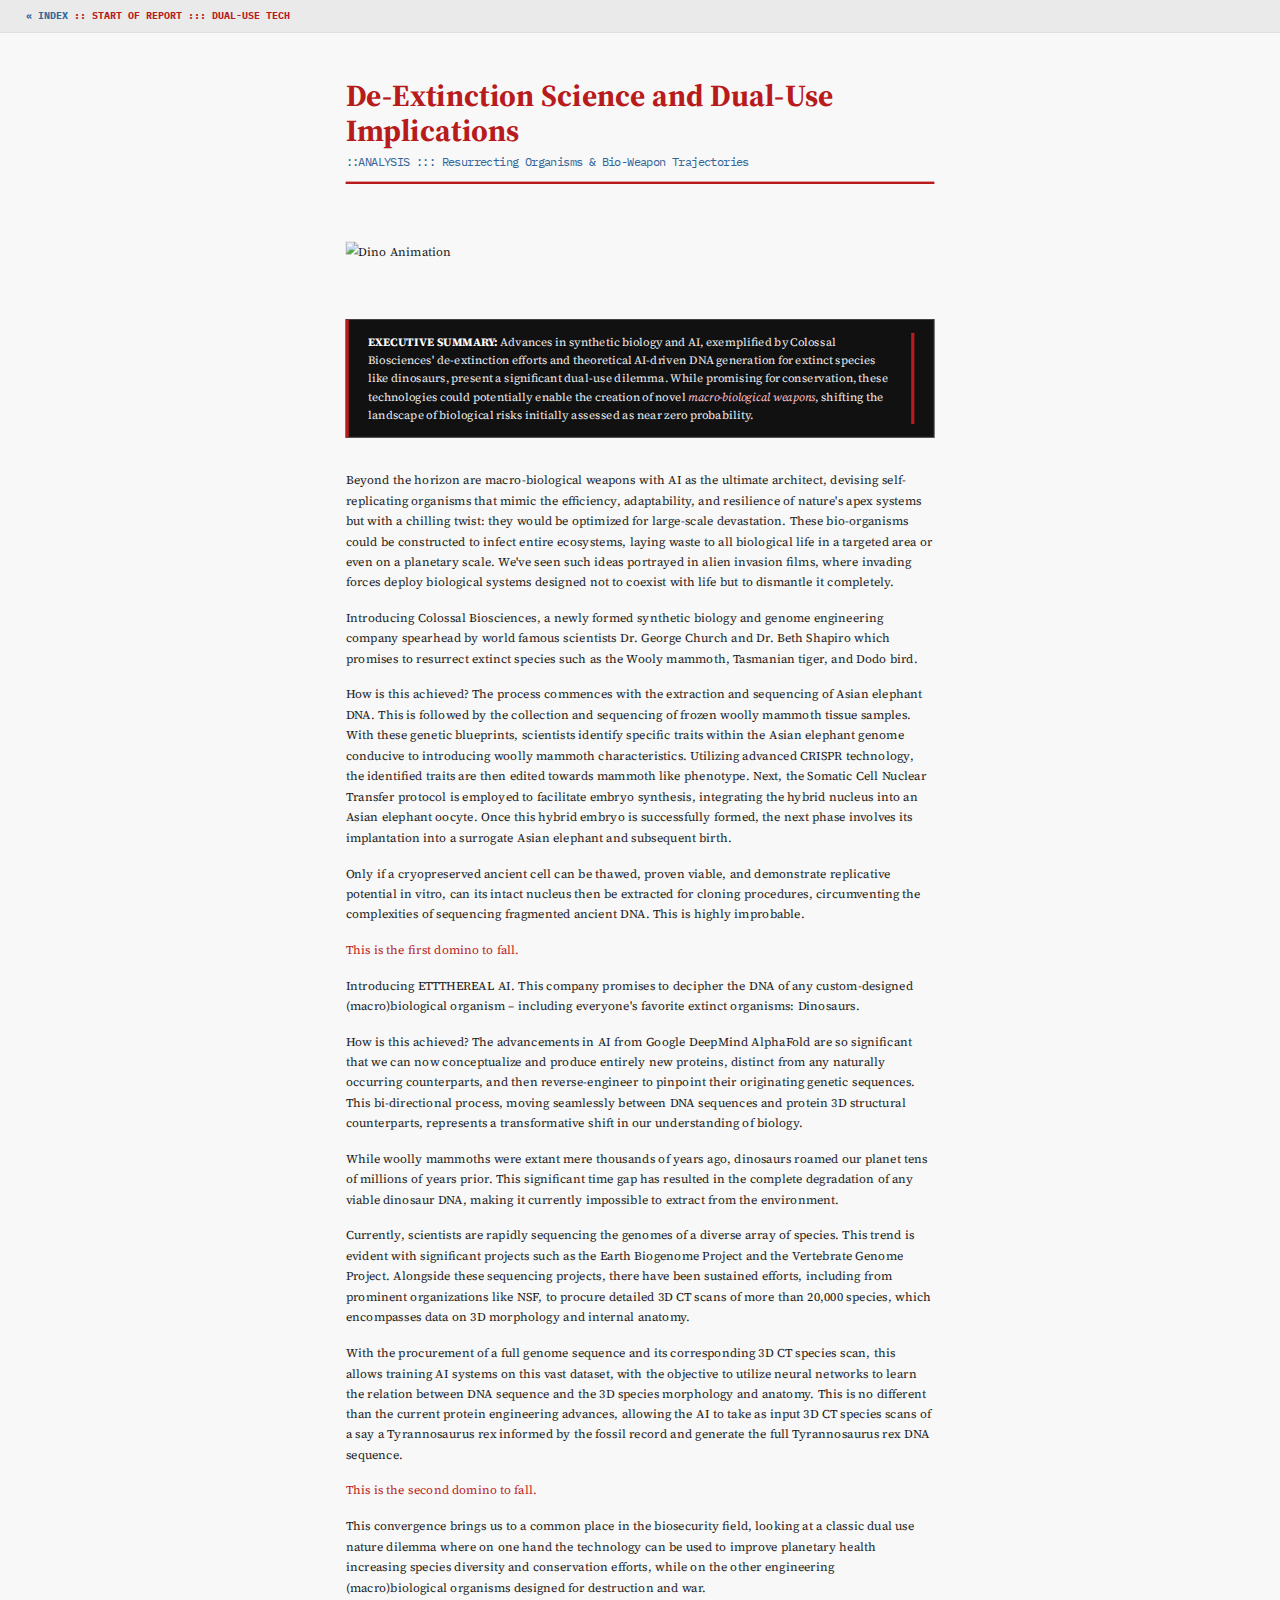
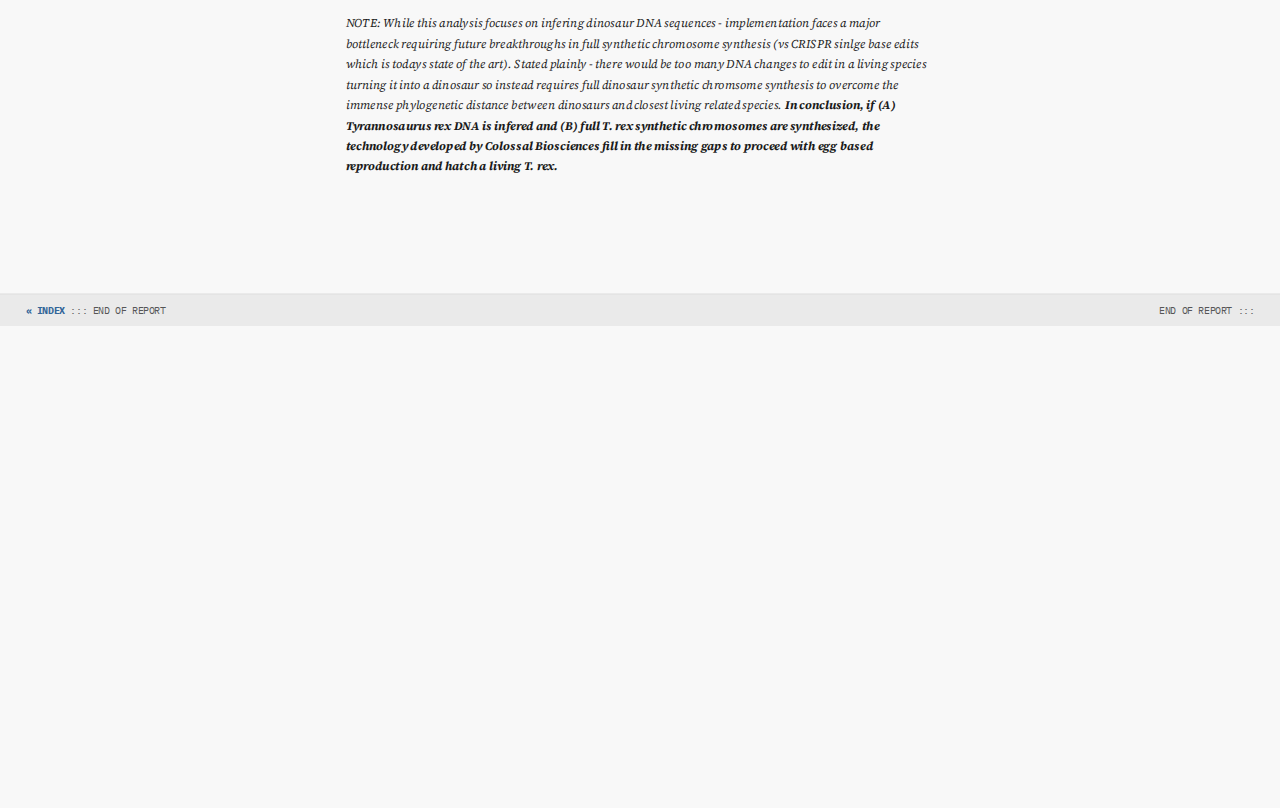
==== blog/de-extinction-science.html @ 5e39a5a8 "init" ====
<!DOCTYPE html>
<html lang="en">
<head>
    <meta charset="UTF-8">
    <meta name="viewport" content="width=device-width, initial-scale=1.0">
    <title>De-Extinction Science :: Dual-Use Concerns</title>
    <link rel="preconnect" href="https://fonts.googleapis.com">
    <link rel="preconnect" href="https://fonts.gstatic.com" crossorigin>
    <link href="https://fonts.googleapis.com/css2?family=Source+Serif+Pro:ital,wght@0,400;0,600;0,700;1,400&family=IBM+Plex+Mono:wght@400;700&display=swap" rel="stylesheet">
    <style>
        
        *, *::before, *::after { box-sizing: border-box; margin: 0; padding: 0; }
        html { scroll-behavior: smooth; }
        body {
            transform: scale(0.8);
            transform-origin: top left;
            width: 125%; /* 100% / 0.8 to compensate for the scale */
            background-color: #F8F8F8; /* Very light gray / Off-white */
            color: #1A1A1A; /* Near Black for high contrast */
            font-family: 'Source Serif Pro', serif;
            font-size: 15px;
            line-height: 1.7;
            padding: 0;
            margin: 0;
            height: 100vh;
            overflow-x: hidden;
            overflow-y: auto;
        }

        /* --- Document Structure --- */
        .report-container {
            max-width: 800px;
            margin: 0 auto;
            padding: 2.5rem 2rem 4rem 2rem;
        }

        /* --- Header / Footer - Utilitarian --- */
        .report-header, .report-footer {
            font-family: 'IBM Plex Mono', monospace;
            font-size: 0.75rem;
            color: #555;
            text-transform: uppercase;
            padding: 0.6rem 2rem;
            border-bottom: 1px solid #DDD;
            background-color: #EAEAEA;
            display: flex;
            justify-content: space-between;
            align-items: center;
        }
        .report-footer {
            border-top: 1px solid #DDD;
            border-bottom: none;
            margin-top: 4rem;
        }
        .classification {
            font-weight: 700;
            color: #B81B1B;
            letter-spacing: 0.5px;
        }
        .report-ref {
            text-align: right;
        }
        .back-link {
            color: #336699; 
            text-decoration: none;
            font-weight: 700;
        }
         .back-link:hover {
             text-decoration: underline;
         }

        /* --- Main Title Block --- */
        .title-block {
            border-bottom: 3px solid #B81B1B; /* Red underline */
            padding-bottom: 0.8rem;
            margin-bottom: 2.5rem;
            margin-top: 1rem;
        }
        .main-title {
            font-family: 'Source Serif Pro', serif;
            font-weight: 700;
            font-size: 2.4rem;
            color: #B81B1B; 
            line-height: 1.15;
            margin-bottom: 0.3rem;
        }
        .subtitle {
            font-family: 'IBM Plex Mono', monospace;
            font-size: 0.9rem;
            color: #336699; /* Muted Blue */
        }

        /* --- Optional Black Highlight Summary --- */
        /* Not used in this post, but kept for consistency */
        .summary-highlight {
            background-color: #111;
            color: #EFEFEF;
            border: 1px solid #444;
            border-left: 4px solid #B81B1B;
            padding: 1rem 1.5rem;
            margin: 2.5rem 0;
            font-size: 0.95em;
            line-height: 1.6;
            display: flex;
            gap: 1.5rem;
        }
        .summary-highlight strong { color: #FFF; }
        .summary-highlight em { color: #FFC0CB; font-style: italic; font-weight: normal;}
        .summary-text {
            flex: 1;
            border-right: 4px solid #B81B1B;
            padding-right: 1.5rem;
        }
        .summary-image {
            flex: 0 0 30%;
            display: flex;
            align-items: center;
            padding-left: 1.5rem;
        }
        .summary-image img {
            width: 100%;
            height: auto;
            object-fit: cover;
            border: 1px solid #444;
        }

        /* --- Article Content --- */
        article { margin-top: 1rem; }

        article h1, article h2, article h3 {
            font-family: 'Source Serif Pro', serif;
            font-weight: 700;
            color: #336699; /* Muted Blue for headers */
            margin-top: 2.8rem;
            margin-bottom: 1.2rem;
            line-height: 1.3;
            padding-bottom: 0.3em;
            border-bottom: 1px solid #AEC4D6; /* Lighter blue line */
        }
        /* Section numbering */
        article h1 { font-size: 1.5rem; counter-reset: h2; }
        article h1::before { content: counter(h1) ". // "; counter-increment: h1; font-weight: 400; color: #888;}
        article h2 { font-size: 1.3rem; counter-reset: h3; }
        article h2::before { content: counter(h1) "." counter(h2) " // "; counter-increment: h2; font-weight: 400; color: #888;}
        article h3 { font-size: 1.15rem; }
        article h3::before { content: counter(h1) "." counter(h2) "." counter(h3) " // "; counter-increment: h3; font-weight: 400; color: #888;}
        body { counter-reset: h1; } /* Initialize H1 counter */

        article p, article ul, article table {
            margin-bottom: 1.2rem;
        }
        article ul { /* Style if needed */
            list-style: none;
            padding-left: 1.7em;
        }
        article ul li::before {
            content: '• ';
            color: #336699;
            position: absolute;
            margin-left: -1.2em;
            font-size: 1.1em;
        }
        article ul li { position: relative; }

        article a { /* Style if needed */
            color: #336699;
            text-decoration: none;
            border-bottom: 1px solid #AEC4D6;
            transition: color 0.2s, border-bottom-color 0.2s;
        }
        article a:hover {
            color: #1A1A1A;
            border-bottom-color: #1A1A1A;
        }

        article img { /* Style if needed */
            max-width: 100%;
            height: auto;
            margin: 1.8rem 0;
            display: block;
            border: 1px solid #CCC;
        }
         article figure { margin: 1.8rem 0; padding: 0; }
         article figcaption {
             font-family: 'IBM Plex Mono', monospace;
             font-size: 0.8rem;
             color: #444;
             text-align: left;
             margin-top: 0.5rem;
             padding-left: 1em;
             border-left: 2px solid #DDD;
         }
         article figcaption strong { color: #1A1A1A; font-weight: 700; }

        article strong { font-weight: 700; color: #000000; }
        article em {
            font-style: normal;
            color: #B81B1B; /* 
            font-weight: 700; /* Bolder emphasis */
        }

        article code { /* Style if needed */
             font-family: 'IBM Plex Mono', monospace;
             background-color: #EAEAEA;
             color: #1A1A1A;
             padding: 0.1em 0.4em;
             border-radius: 2px;
             font-size: 0.9em;
             border: 1px solid #D5D5D5;
        }
         article pre { /* Style if needed */
             background-color: #111111;
             color: #F0F0F0;
             padding: 1em 1.2em;
             margin: 1.5rem 0;
             overflow-x: auto;
             border: 1px solid #444;
             border-left: 4px solid #336699;
             font-family: 'IBM Plex Mono', monospace;
             font-size: 0.85em;
             line-height: 1.6;
             border-radius: 3px;
         }
         article pre code {
             background-color: transparent;
             border: none;
             padding: 0;
             color: inherit;
         }

        article table { /* Style if needed */
             width: 100%;
             border-collapse: collapse;
             font-family: 'IBM Plex Mono', monospace;
             font-size: 0.8rem;
             margin-bottom: 1.5rem;
             border: 1px solid #AAA;
        }
        article th, article td {
             border: 1px solid #CCC;
             padding: 0.5rem 0.7rem;
             text-align: left;
             vertical-align: top;
        }
         article th {
             background-color: #D0D0D0;
             font-weight: 700;
             color: #1A1A1A;
             border-bottom: 2px solid #AAA;
         }

    </style>
</head>
<body>

    <header class="report-header">
        <div><span class="classification"><a href="../index.html" class="back-link">« INDEX</a> :: START OF REPORT ::: DUAL-USE TECH</span></div>
        <div class="report-ref"></div> <!-- Example file ref -->
    </header>

    <div class="report-container">

        <div class="title-block">
            <h1 class="main-title">De-Extinction Science and Dual-Use Implications</h1>
            <div class="subtitle">::ANALYSIS ::: Resurrecting Organisms & Bio-Weapon Trajectories</div>
        </div>

           <!-- Dino GIF -->
        <img src="../files/dino.gif" alt="Dino Animation" style="max-width: 100%; height: auto; margin: 2rem 0;">

        <!-- Optional Executive Summary Highlight -->
        <div class="summary-highlight">
            <div class="summary-text">
                <strong>EXECUTIVE SUMMARY:</strong> Advances in synthetic biology and AI, exemplified by Colossal Biosciences' de-extinction efforts and theoretical AI-driven DNA generation for extinct species like dinosaurs, present a significant dual-use dilemma. While promising for conservation, these technologies could potentially enable the creation of novel <em>macro-biological weapons</em>, shifting the landscape of biological risks initially assessed as near zero probability.
            </div>
        </div>

        <article>
            <p>Beyond the horizon are macro-biological weapons with AI as the ultimate architect, devising self-replicating organisms that mimic the efficiency, adaptability, and resilience of nature's apex systems but with a chilling twist: they would be optimized for large-scale devastation. These bio-organisms could be constructed to infect entire ecosystems, laying waste to all biological life in a targeted area or even on a planetary scale. We've seen such ideas portrayed in alien invasion films, where invading forces deploy biological systems designed not to coexist with life but to dismantle it completely.
            </p>

            <p>Introducing Colossal Biosciences, a newly formed synthetic biology and genome engineering company spearhead by world famous scientists Dr. George Church and Dr. Beth Shapiro which promises to resurrect extinct species such as the Wooly mammoth, Tasmanian tiger, and Dodo bird.</p>

            <p>How is this achieved? The process commences with the extraction and sequencing of Asian elephant DNA. This is followed by the collection and sequencing of frozen woolly mammoth tissue samples. With these genetic blueprints, scientists identify specific traits within the Asian elephant genome conducive to introducing woolly mammoth characteristics. Utilizing advanced CRISPR technology, the identified traits are then edited towards mammoth like phenotype. Next, the Somatic Cell Nuclear Transfer protocol is employed to facilitate embryo synthesis, integrating the hybrid nucleus into an Asian elephant oocyte. Once this hybrid embryo is successfully formed, the next phase involves its implantation into a surrogate Asian elephant and subsequent birth.</p>

            <p> Only if a cryopreserved ancient cell can be thawed, proven viable, and demonstrate replicative potential in vitro, can its intact nucleus then be extracted for cloning procedures, circumventing the complexities of sequencing fragmented ancient DNA. This is highly improbable.</p>

            <p><em>This is the first domino to fall.</em></p>

            <p>Introducing ETTTHEREAL AI. This company promises to decipher the DNA of any custom-designed (macro)biological organism – including everyone's favorite extinct organisms: Dinosaurs.</p>

            <p> How is this achieved? The advancements in AI from Google DeepMind AlphaFold are so
            significant that we can now conceptualize and produce entirely new proteins, distinct from
            any naturally occurring counterparts, and then reverse-engineer to pinpoint their
            originating genetic sequences. This bi-directional process, moving seamlessly between DNA
            sequences and protein 3D structural counterparts, represents a transformative shift in our
            understanding of biology.</p>
            
            
            <p>While woolly mammoths were extant mere thousands of years ago, dinosaurs roamed our planet tens of millions of years prior. This significant time gap has resulted in the complete degradation of any viable dinosaur DNA, making it currently impossible to extract from the environment.</p>

            <p>Currently, scientists are rapidly sequencing the genomes of a diverse array of species. This trend is evident with significant projects such as the Earth Biogenome Project and the Vertebrate Genome Project. Alongside these sequencing projects, there have been sustained efforts, including from prominent organizations like NSF, to procure detailed 3D CT scans of more than 20,000 species, which encompasses data on 3D morphology and internal anatomy.</p>

            <p>With the procurement of a full genome sequence and its corresponding 3D CT species scan, this allows training AI systems on this vast dataset, with the objective to utilize neural networks to learn the relation between DNA sequence and the 3D species morphology and anatomy. This is no different than the current protein engineering advances, allowing the AI to take as input 3D CT species scans of a say a Tyrannosaurus rex informed by the fossil record and generate the full Tyrannosaurus rex DNA sequence.
                
               

            <p><em>This is the second domino to fall.</em></p>

            <p>This convergence brings us to a common place in the biosecurity field, looking at a classic dual use nature dilemma where on one hand the technology can be used to improve planetary health increasing species diversity and conservation efforts, while on the other engineering (macro)biological organisms designed for destruction and war.</p>



            <p><i> NOTE: While this analysis focuses on infering dinosaur DNA sequences - implementation faces a major bottleneck requiring future breakthroughs in full synthetic chromosome synthesis (vs CRISPR sinlge base edits which is todays state of the art). Stated plainly - there would be too many DNA changes to edit in a living species turning it into a dinosaur so instead requires full dinosaur synthetic chromsome synthesis to overcome the immense phylogenetic distance between dinosaurs and closest living related species. <b> In conclusion, if (A) Tyrannosaurus rex DNA is infered and (B) full T. rex synthetic chromosomes are synthesized, the technology developed by Colossal Biosciences fill in the missing gaps to proceed with egg based reproduction and hatch a living T. rex.</b> </i> </p>
        </article>

    </div>

    <footer class="report-footer">
        <div><a href="../index.html" class="back-link">« INDEX</a> ::: END OF REPORT</div>
        <div>END OF REPORT :::</div>
    </footer>

</body>
</html>
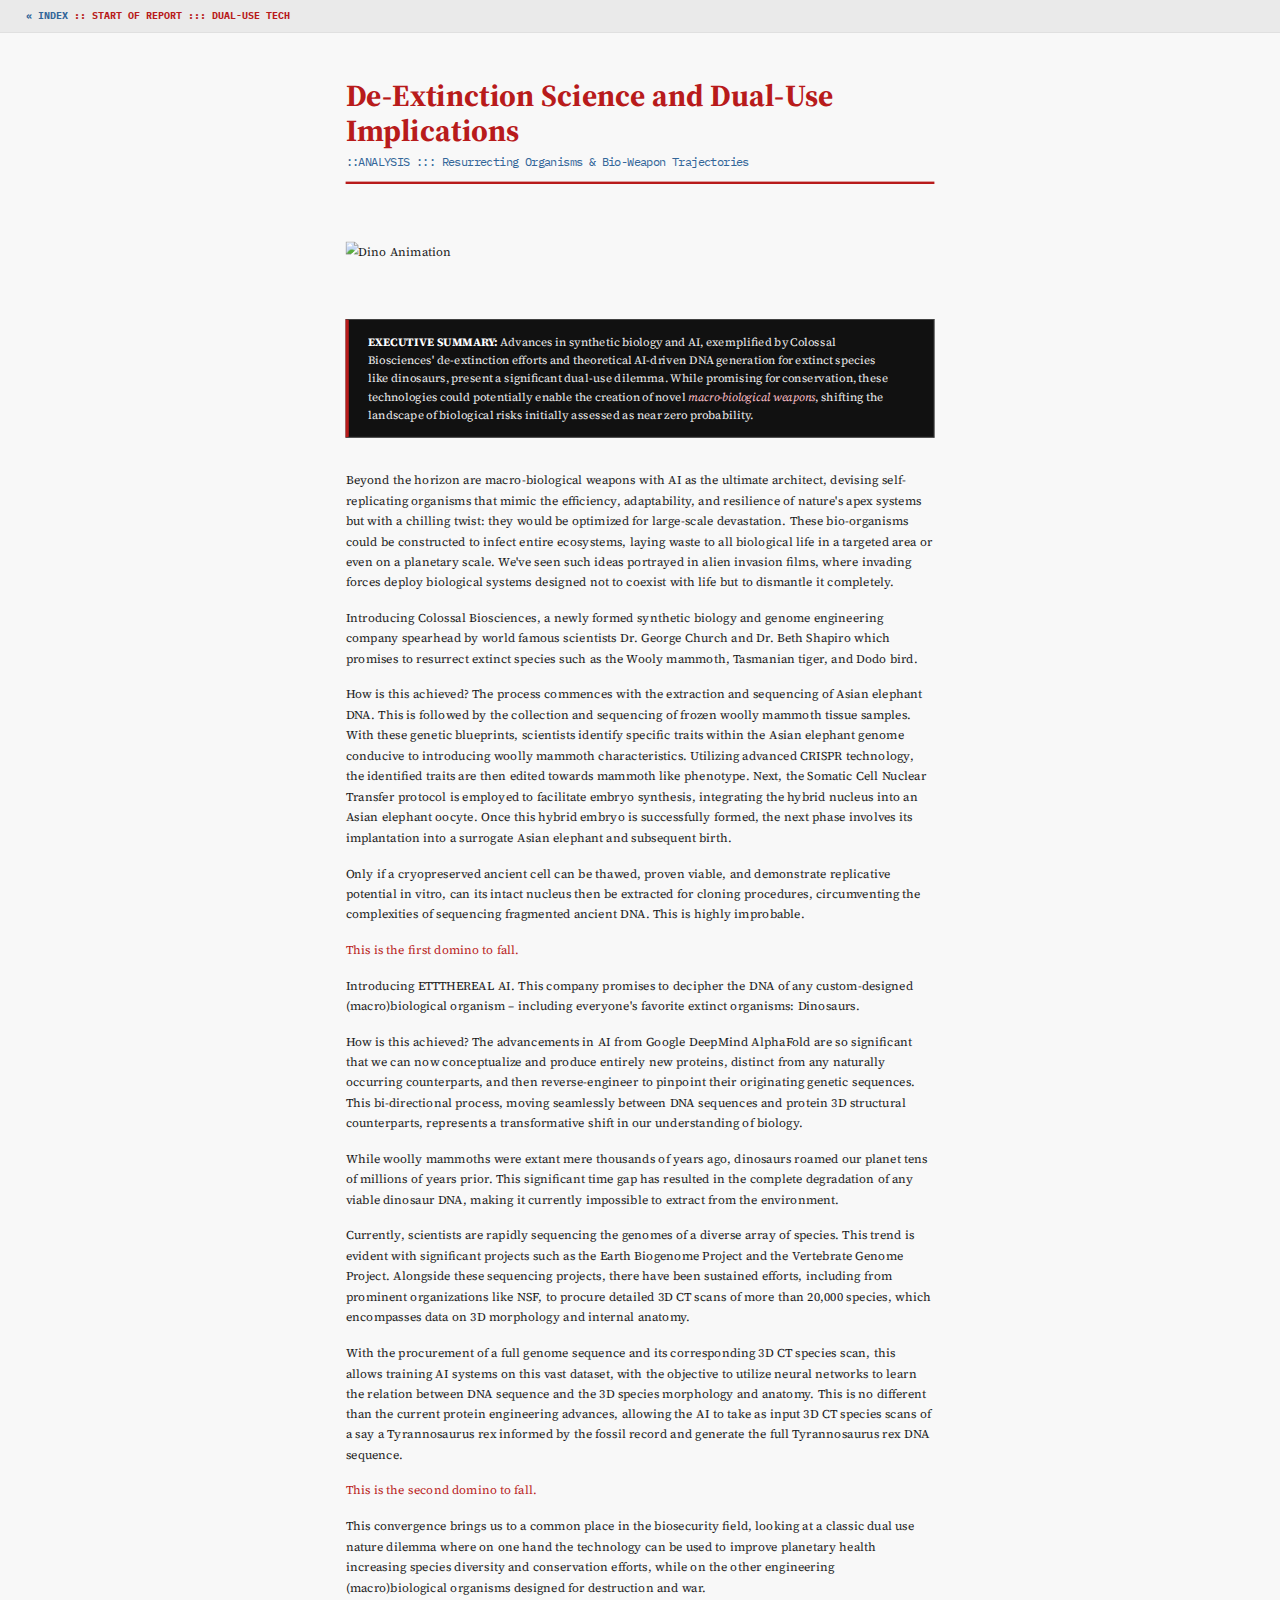
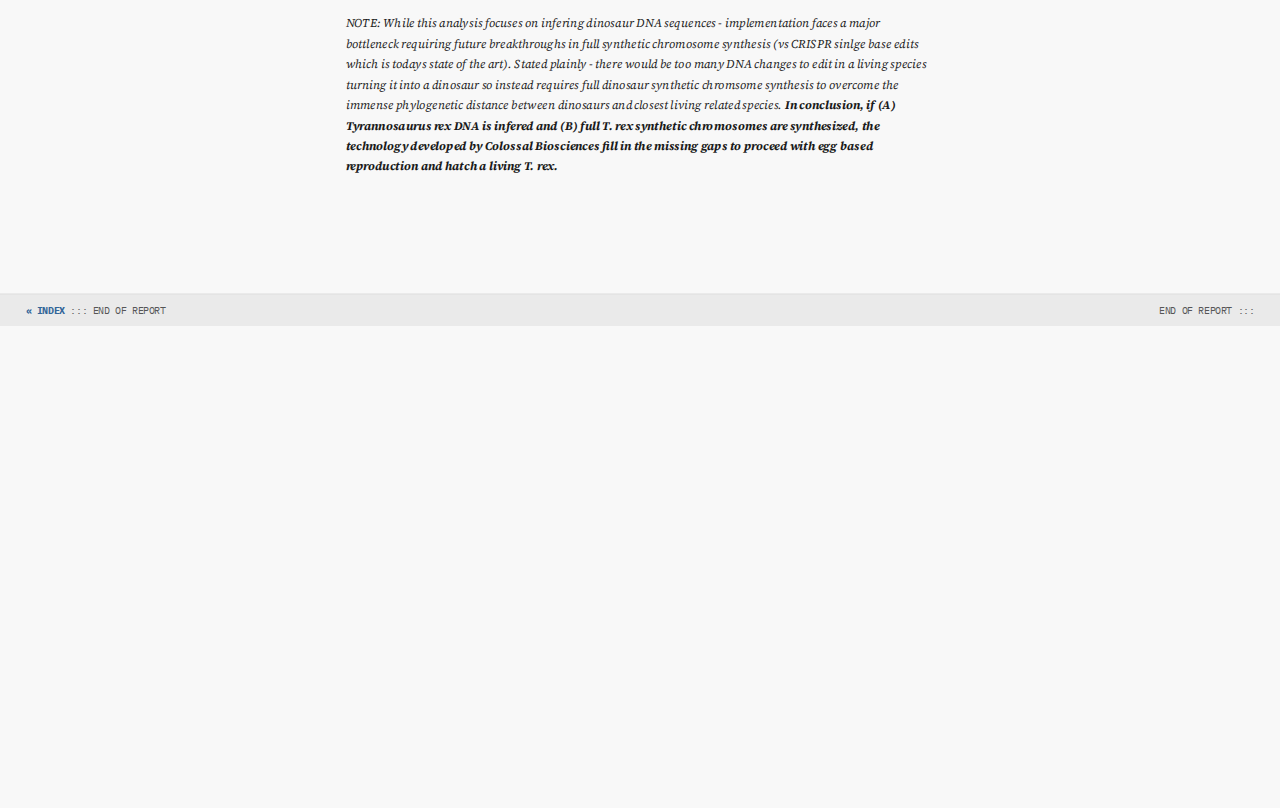
==== commit daf79afc: "remove red bar - blog" ====
--- a/blog/de-extinction-science.html
+++ b/blog/de-extinction-science.html
@@ -108,7 +108,6 @@
         .summary-highlight em { color: #FFC0CB; font-style: italic; font-weight: normal;}
         .summary-text {
             flex: 1;
-            border-right: 4px solid #B81B1B;
             padding-right: 1.5rem;
         }
         .summary-image {
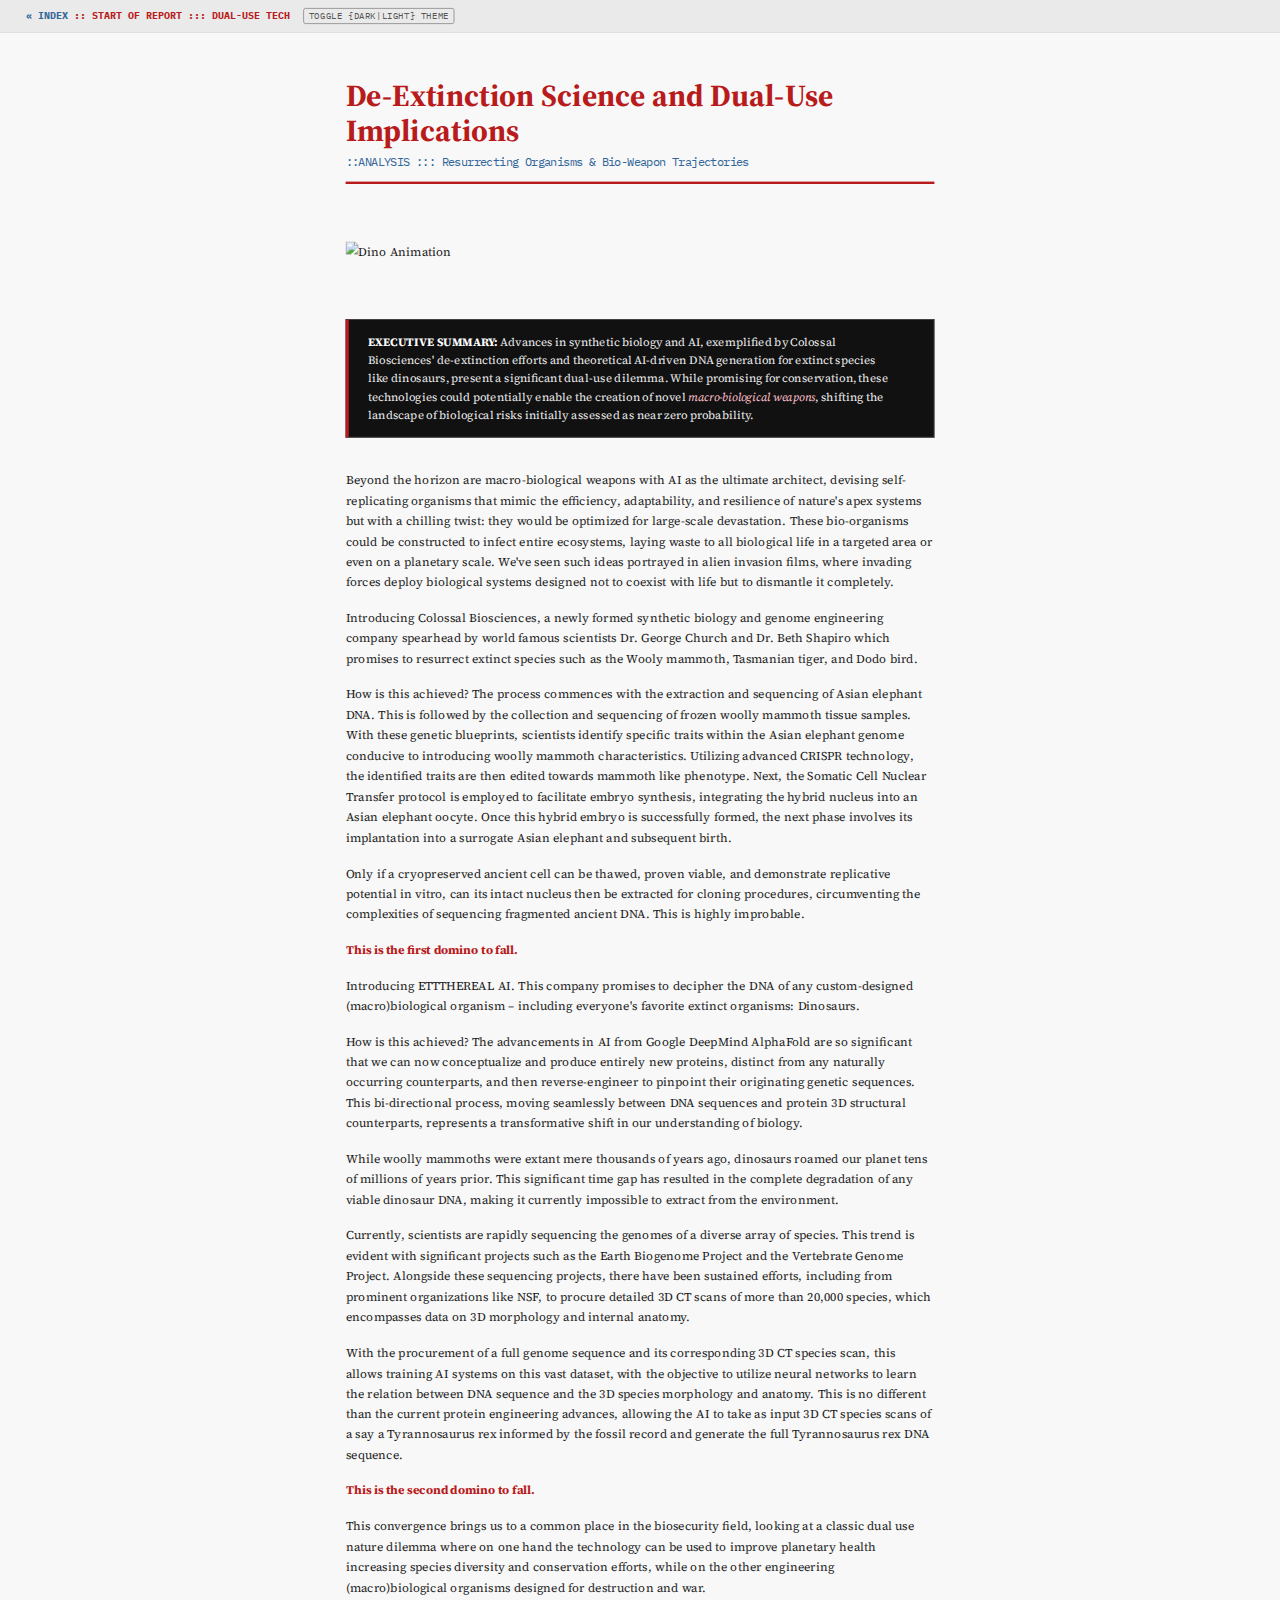
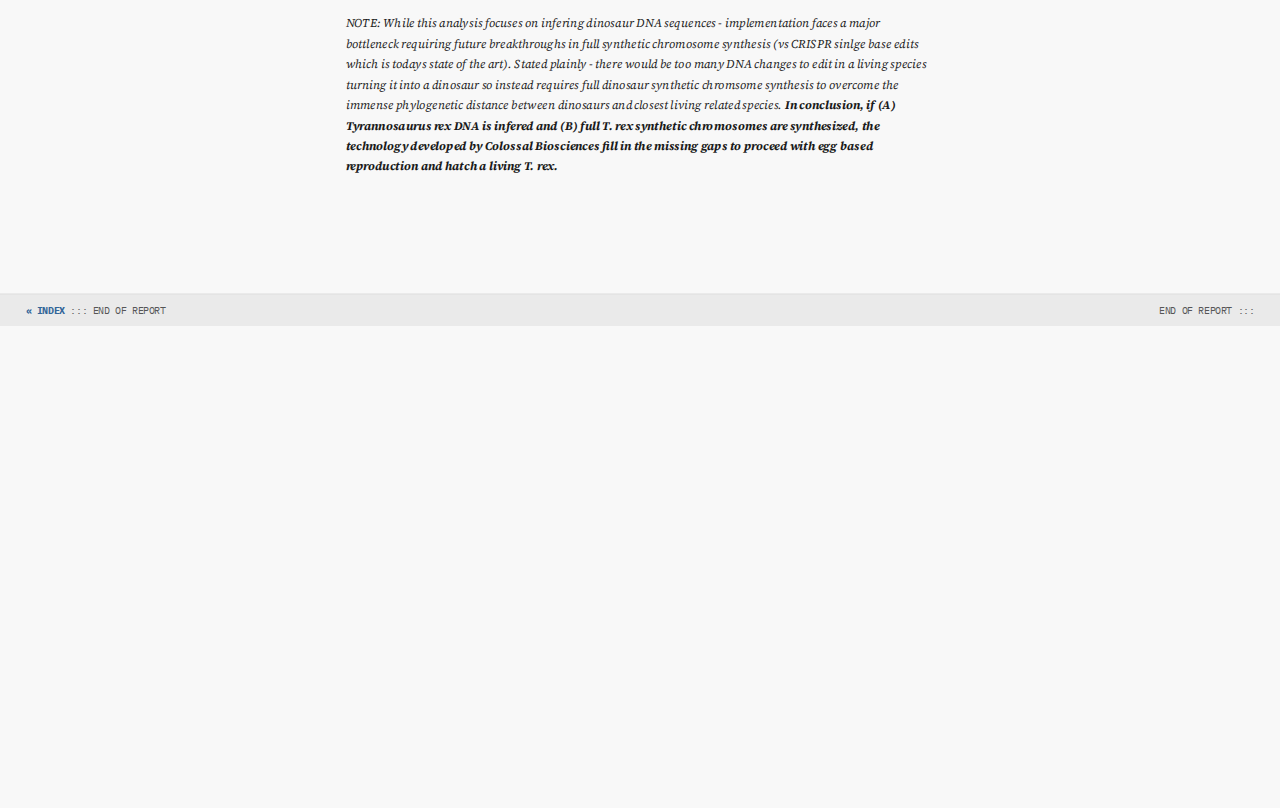
==== commit 6d7db08f: "+ dark mode" ====
--- a/blog/de-extinction-science.html
+++ b/blog/de-extinction-science.html
@@ -25,6 +25,106 @@
             height: 100vh;
             overflow-x: hidden;
             overflow-y: auto;
+            transition: background-color 0.3s, color 0.3s; /* Add transition for smooth theme change */
+        }
+
+        /* Dark Mode Styles */
+        body.dark-mode {
+            background-color: #100505; /* Dark background */
+            color: #e36b6b; /* Light red text */
+        }
+        body.dark-mode .report-header, 
+        body.dark-mode .report-footer {
+            background-color: #1A1A1A; /* Darker header/footer */
+            border-color: #333;
+            color: #AAA;
+        }
+        body.dark-mode .classification { color: #FF6B6B; } /* Brighter red for classification */
+        body.dark-mode .back-link { color: #88AADD; } /* Lighter blue for links */
+        body.dark-mode .back-link:hover { color: #EFEFEF; }
+        body.dark-mode .title-block { border-bottom-color: #FF6B6B; }
+        body.dark-mode .main-title { color: #FF6B6B; }
+        body.dark-mode .subtitle { color: #88AADD; }
+        body.dark-mode .summary-highlight {
+            background-color: #1F1F1F;
+            color: #D0D0D0;
+            border-color: #555;
+            border-left-color: #FF6B6B;
+        }
+        body.dark-mode .summary-highlight strong { color: #FFF; }
+        body.dark-mode .summary-highlight em { color: #FFC0CB; }
+        body.dark-mode .summary-image img { border-color: #555; }
+        body.dark-mode article h1, 
+        body.dark-mode article h2, 
+        body.dark-mode article h3 {
+            color: #88AADD;
+            border-bottom-color: #5C7A99; /* Darker blue line */
+        }
+        body.dark-mode article h1::before, 
+        body.dark-mode article h2::before, 
+        body.dark-mode article h3::before { color: #AAA; }
+        body.dark-mode article ul li::before { color: #88AADD; }
+        body.dark-mode article a { 
+            color: #88AADD; 
+            border-bottom-color: #5C7A99;
+        }
+        body.dark-mode article a:hover {
+            color: #EFEFEF;
+            border-bottom-color: #EFEFEF;
+        }
+        body.dark-mode article img { border-color: #555; }
+        body.dark-mode article figure { }
+        body.dark-mode article figcaption { 
+            color: #AAA; 
+            border-left-color: #555;
+        }
+        body.dark-mode article figcaption strong { color: #EFEFEF; }
+        body.dark-mode article strong { color: #FFFFFF; }
+        body.dark-mode article em { color: #FF6B6B; }
+        body.dark-mode article code { 
+            background-color: #2A2A2A; 
+            color: #D0D0D0; 
+            border-color: #444;
+        }
+        body.dark-mode article pre { 
+            background-color: #0A0A0A; 
+            color: #E0E0E0; 
+            border-color: #555; 
+            border-left-color: #88AADD;
+        }
+        body.dark-mode article table { border-color: #666; }
+        body.dark-mode article th, 
+        body.dark-mode article td { border-color: #444; }
+        body.dark-mode article th {
+            background-color: #3A3A3A;
+            color: #EFEFEF;
+            border-bottom-color: #666;
+        }
+
+        /* Theme Toggle Button Style */
+        .theme-toggle-button {
+            font-family: 'IBM Plex Mono', monospace;
+            font-size: 0.7rem;
+            background: none;
+            border: 1px solid #888;
+            color: #555;
+            padding: 2px 6px;
+            margin-left: 10px; /* Space from previous element */
+            cursor: pointer;
+            border-radius: 3px;
+            transition: background-color 0.2s, color 0.2s, border-color 0.2s;
+        }
+        .theme-toggle-button:hover {
+            background-color: #DDD;
+            color: #111;
+        }
+        body.dark-mode .theme-toggle-button {
+            border-color: #666;
+            color: #AAA;
+        }
+        body.dark-mode .theme-toggle-button:hover {
+            background-color: #444;
+            color: #FFF;
         }
 
         /* --- Document Structure --- */
@@ -253,7 +353,10 @@
 <body>
 
     <header class="report-header">
-        <div><span class="classification"><a href="../index.html" class="back-link">« INDEX</a> :: START OF REPORT ::: DUAL-USE TECH</span></div>
+        <div>
+            <span class="classification"><a href="../index.html" class="back-link">« INDEX</a> :: START OF REPORT ::: DUAL-USE TECH</span>
+            <button id="theme-toggle" class="theme-toggle-button">TOGGLE {DARK|LIGHT}  THEME</button> 
+        </div>
         <div class="report-ref"></div> <!-- Example file ref -->
     </header>
 
@@ -284,7 +387,7 @@
 
             <p> Only if a cryopreserved ancient cell can be thawed, proven viable, and demonstrate replicative potential in vitro, can its intact nucleus then be extracted for cloning procedures, circumventing the complexities of sequencing fragmented ancient DNA. This is highly improbable.</p>
 
-            <p><em>This is the first domino to fall.</em></p>
+            <p><em> <b> This is the first domino to fall.</b></em></p>
 
             <p>Introducing ETTTHEREAL AI. This company promises to decipher the DNA of any custom-designed (macro)biological organism – including everyone's favorite extinct organisms: Dinosaurs.</p>
 
@@ -304,7 +407,7 @@
                 
                
 
-            <p><em>This is the second domino to fall.</em></p>
+            <p><em> <b>This is the second domino to fall.</b> </em></p>
 
             <p>This convergence brings us to a common place in the biosecurity field, looking at a classic dual use nature dilemma where on one hand the technology can be used to improve planetary health increasing species diversity and conservation efforts, while on the other engineering (macro)biological organisms designed for destruction and war.</p>
 
@@ -320,5 +423,39 @@
         <div>END OF REPORT :::</div>
     </footer>
 
+    <script>
+        const themeToggleButton = document.getElementById('theme-toggle');
+        const body = document.body;
+        const currentTheme = localStorage.getItem('theme');
+
+        // Function to set the theme
+        const setTheme = (theme) => {
+            if (theme === 'dark') {
+                body.classList.add('dark-mode');
+                localStorage.setItem('theme', 'dark');
+            } else {
+                body.classList.remove('dark-mode');
+                localStorage.setItem('theme', 'light');
+            }
+        };
+
+        // Apply the saved theme on initial load
+        if (currentTheme) {
+            setTheme(currentTheme);
+        } else {
+            // Optional: Set a default theme if none is saved
+            // setTheme('light'); // Default is light, so this line isn't strictly needed unless you want to explicitly set it
+        }
+
+        // Add event listener to the button
+        themeToggleButton.addEventListener('click', () => {
+            if (body.classList.contains('dark-mode')) {
+                setTheme('light');
+            } else {
+                setTheme('dark');
+            }
+        });
+    </script>
+
 </body>
 </html>
